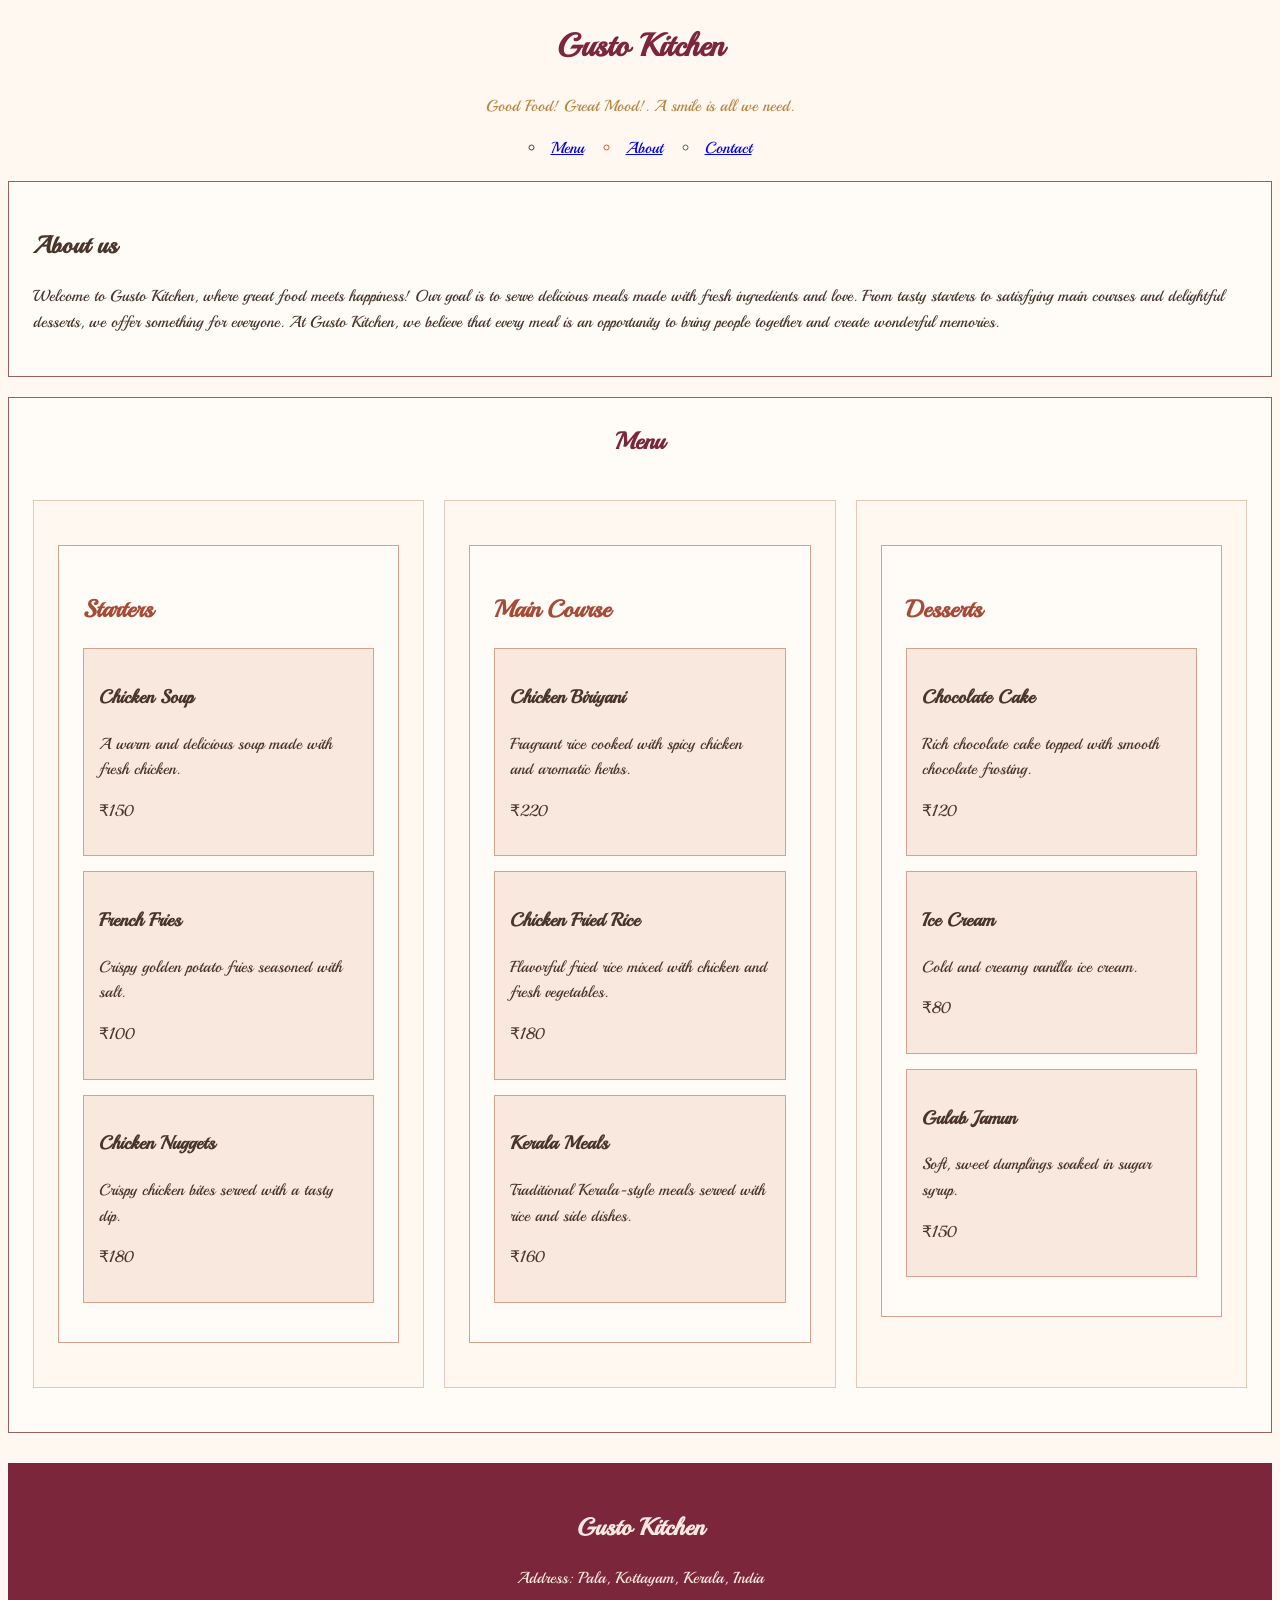
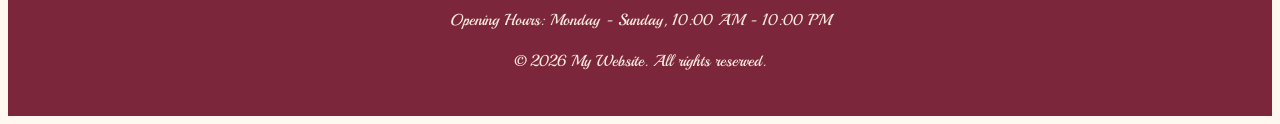
==== restaurentMenuPage.html @ 2af7e9ce "Add restaurant menu page" ====
<!DOCTYPE html>
<html lang="en">
<head>
    <meta charset="UTF-8">
    <meta name="viewport" content="width=device-width, initial-scale=1.0">

    <link rel="preconnect" href="https://fonts.googleapis.com">
    <link rel="preconnect" href="https://fonts.gstatic.com" crossorigin>
    <link href="https://fonts.googleapis.com/css2?family=Great+Vibes&family=Playball&family=Rubik+Storm&display=swap" rel="stylesheet">

    <link rel="stylesheet" href="style.css">
    <title>Restaurent Menu</title>
</head>
<body>
    <header>
        <h1 class="restName">Gusto Kitchen</h1>
        <p class="restDesc">Good Food! Great Mood!. A smile is all we need.</p>
        <nav>
            <ul class="listStyle">
                <li><a href="#menu">Menu</a></li>
                <li><a href="#about">About</a></li>
                <li><a href="#contact">Contact</a></li>
            </ul>
        </nav>
    </header>

    <main>
        <!-- About us -->
        <section class="aboutRes" id="about">
            <h2>About us</h2>
            <p>Welcome to Gusto Kitchen, where great food meets happiness! Our goal is to serve delicious meals made with fresh ingredients and love. From tasty starters to satisfying main courses and delightful desserts, we offer something for everyone. At Gusto Kitchen, we believe that every meal is an opportunity to bring people together and create wonderful memories.</p>
        </section>

        <div class="menuSection" id="menu">

            <!-- Menu category section -->

            <h2 class="menuLabel">Menu</h2>

            <!-- Starters -->
            <div class="menuList">
                <section class="menuItemCard">
                    <h2 class="menuCategory">Starters</h2>
                    <div class="menuItem">
                        <h3>Chicken Soup</h3>
                        <p>A warm and delicious soup made with fresh chicken.</p>
                        <p>₹150</p>  <!-- (Windows + . =>₹) -->
                    </div>
                    <div class="menuItem">
                        <h3>French Fries</h3>
                        <p>Crispy golden potato fries seasoned with salt.</p>
                        <p>₹100</p>
                    </div>
                    <div class="menuItem">
                        <h3>Chicken Nuggets</h3>
                        <p>Crispy chicken bites served with a tasty dip.</p>
                        <p>₹180</p>
                    </div>
                </section>
            </div>

            <!-- Main Course -->
            <div class="menuList">
                <section class="menuItemCard">
                    <h2 class="menuCategory">Main Course</h2>
                    <div class="menuItem">
                        <h3>Chicken Biriyani</h3>
                        <p>Fragrant rice cooked with spicy chicken and aromatic herbs.</p>
                        <p>₹220</p>
                    </div>
                    <div class="menuItem">
                        <h3>Chicken Fried Rice</h3>
                        <p>Flavorful fried rice mixed with chicken and fresh vegetables.</p>
                        <p>₹180</p>
                    </div>
                    <div class="menuItem">
                        <h3>Kerala Meals</h3> 
                        <p>Traditional Kerala-style meals served with rice and side dishes.</p> 
                        <p>₹160</p>
                    </div>
                </section>
            </div>

            <!-- Dessert -->
            <div class="menuList">
                <section class="menuItemCard">
                    <h2 class="menuCategory">Desserts</h2>
                    <div class="menuItem">
                        <h3>Chocolate Cake</h3> 
                        <p>Rich chocolate cake topped with smooth chocolate frosting.</p> 
                        <p>₹120</p>
                    </div>
                    <div class="menuItem">
                        <h3>Ice Cream</h3> 
                        <p>Cold and creamy vanilla ice cream.</p> 
                        <p>₹80</p>
                    </div>
                    <div class="menuItem">
                        <h3>Gulab Jamun</h3> 
                        <p>Soft, sweet dumplings soaked in sugar syrup.</p>
                        <p>₹150</p>
                    </div>
                </section>
            </div>
        </div>
    </main>

    <footer class="menuFooter" id="contact">
        <h2>Gusto Kitchen</h2> 
        <p>Address: Pala, Kottayam, Kerala, India</p> 
        <p>Opening Hours: Monday - Sunday, 10:00 AM - 10:00 PM</p>
        <p>&copy; 2026 My Website. All rights reserved.</p>
    </footer>
</body>
</html>
---- style.css ----
* {
    box-sizing: border-box;
}
.restName {
    color: rgb(123, 38, 58);
    text-align: center;
}

.restDesc {
    color: rgb(184, 134, 69);
    text-align: center;
}

.listStyle {
    list-style-type: circle;
    list-style-position: inside;
    display: flex;
    justify-content: center;
    align-items: center;
    gap: 20px;
    padding: 0;
}

li:first-child {
    color: rgb(123, 38, 58);
}

li:nth-child(2) {
    color: rgb(196, 93, 69);
}

li:last-child {
    color: rgb(56, 118, 83);
}

.menuCategory {
    color: rgb(166, 75, 56);
}

.aboutRes {
    border: 1px solid rgb(153, 95, 95);
    background-color: rgb(255, 252, 247);
    padding: 24px;
    margin: 20px 0;
}

.menuSection {
    border: 1px solid rgb(153, 95, 95);
    padding: 24px;;
    margin: 20px 0;
    background-color: rgb(255, 252, 247);

    display: flex;
    flex-direction: row;
    flex-wrap: wrap;
    gap: 20px;
}

.menuLabel {
    color: rgb(123, 38, 58);
    text-align: center;
    width: 100%;
    margin: 0;
}

.menuList {
    padding: 24px;
    margin: 20px 0;
    border: 1px solid rgb(228, 200, 184);
    background-color: rgb(255, 248, 240);

    flex: 1;
    min-width: 250px;

}

.menuItemCard {
    padding: 24px;
    margin: 20px 0;
    border: 1px solid rgb(214, 161, 142);
    background-color: rgb(255, 252, 247);
}

.menuItem {
    background-color: rgb(249, 232, 221);
    padding: 15px;
    margin: 15px 0;
    border: 1px solid rgb(214, 161, 142);
}

body {
    font-family: "Playball", cursive;
    font-weight: 400;
    background-color: rgb(255, 248, 240); 
    color: rgb(73, 53, 44);
    line-height: 1.6;
}

.menuFooter {
    text-align: center;
    background-color: rgb(123, 38, 58);
    color: rgb(249, 232, 221);
    padding: 25px;
    margin-top: 30px;
}
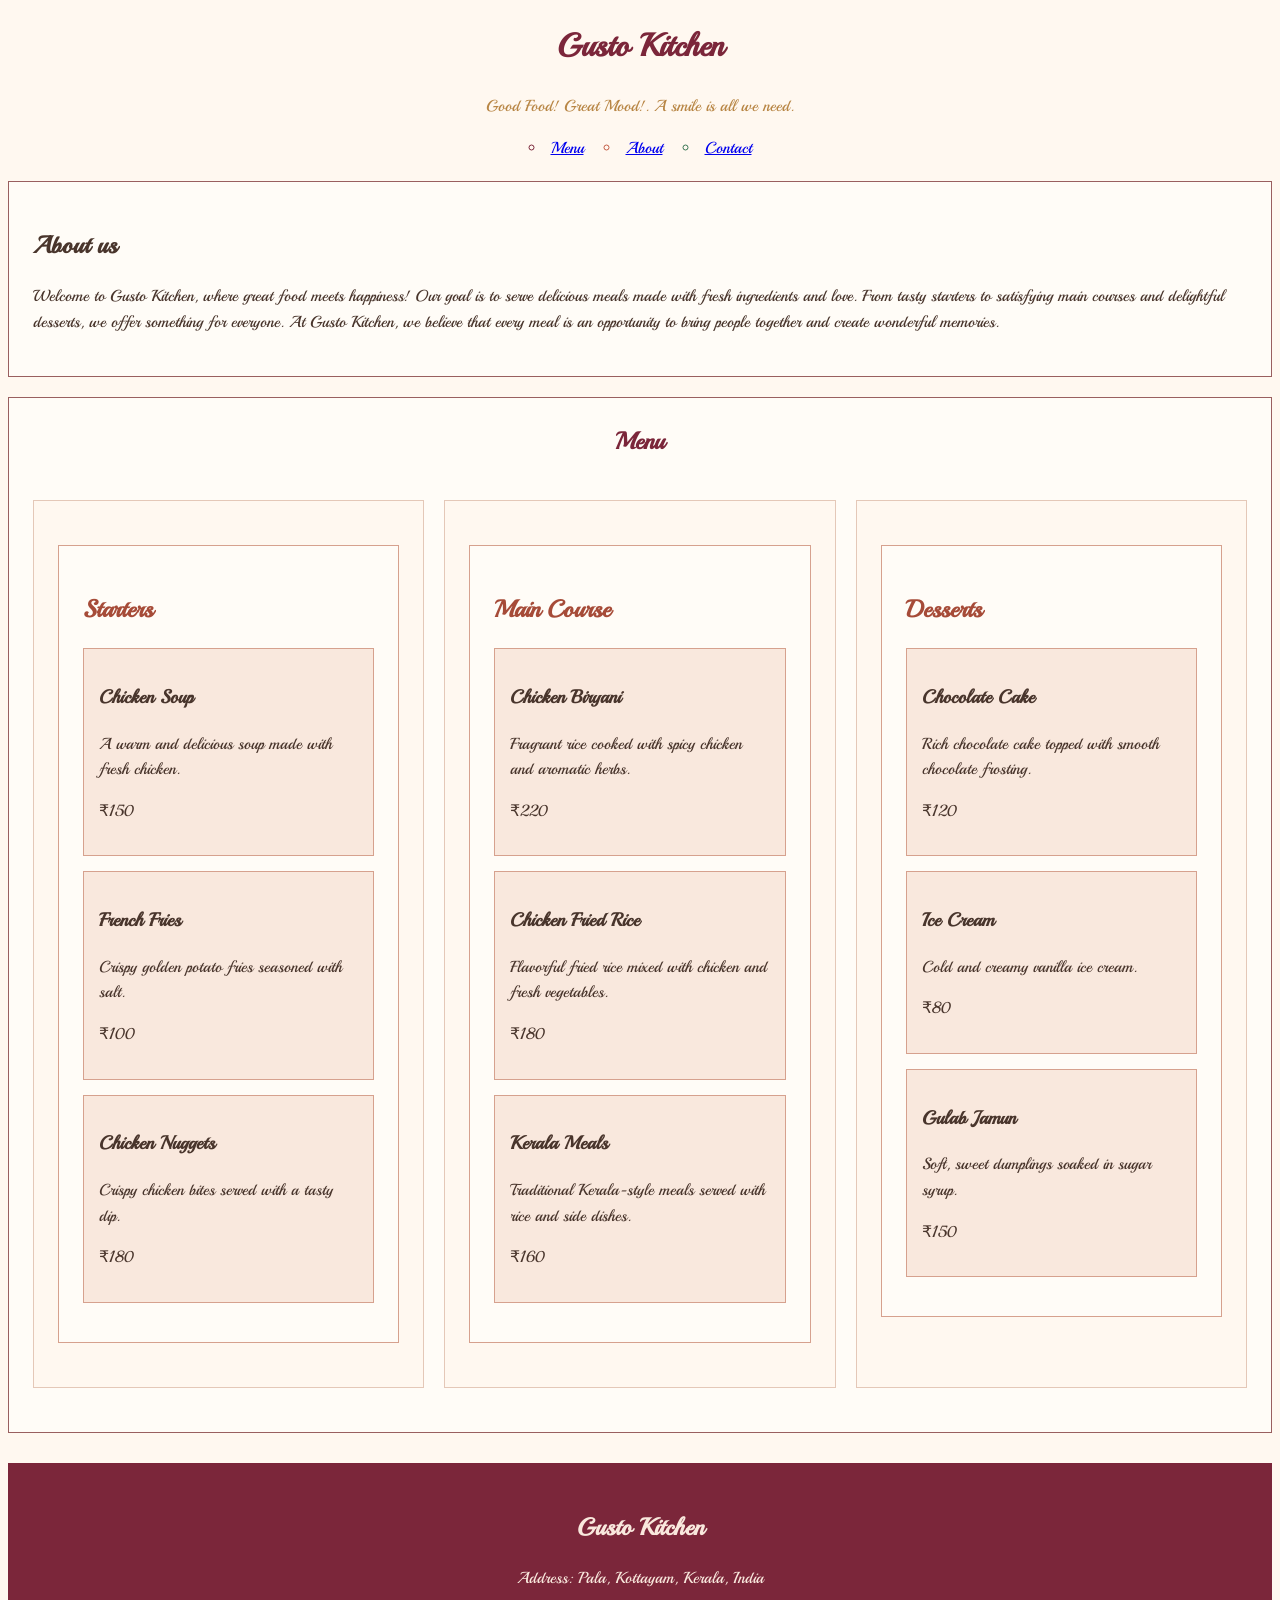
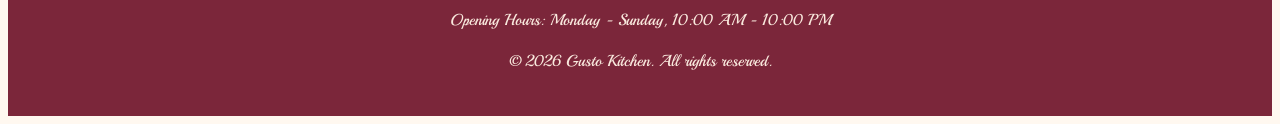
==== commit 98a6ec88: "feat:add task to assignment1" ====
--- a/restaurentMenuPage.html
+++ b/restaurentMenuPage.html
@@ -9,7 +9,7 @@
     <link href="https://fonts.googleapis.com/css2?family=Great+Vibes&family=Playball&family=Rubik+Storm&display=swap" rel="stylesheet">
 
     <link rel="stylesheet" href="style.css">
-    <title>Restaurent Menu</title>
+    <title>Gusto Kitchen | Restaurant Menu</title>
 </head>
 <body>
     <header>
@@ -64,7 +64,7 @@
                 <section class="menuItemCard">
                     <h2 class="menuCategory">Main Course</h2>
                     <div class="menuItem">
-                        <h3>Chicken Biriyani</h3>
+                        <h3>Chicken Biryani</h3>
                         <p>Fragrant rice cooked with spicy chicken and aromatic herbs.</p>
                         <p>₹220</p>
                     </div>
@@ -109,7 +109,7 @@
         <h2>Gusto Kitchen</h2> 
         <p>Address: Pala, Kottayam, Kerala, India</p> 
         <p>Opening Hours: Monday - Sunday, 10:00 AM - 10:00 PM</p>
-        <p>&copy; 2026 My Website. All rights reserved.</p>
+        <p>&copy; 2026 Gusto Kitchen. All rights reserved.</p>
     </footer>
 </body>
 </html>
--- a/style.css
+++ b/style.css
@@ -46,7 +46,7 @@
 
 .menuSection {
     border: 1px solid rgb(153, 95, 95);
-    padding: 24px;;
+    padding: 24px;
     margin: 20px 0;
     background-color: rgb(255, 252, 247);
 
